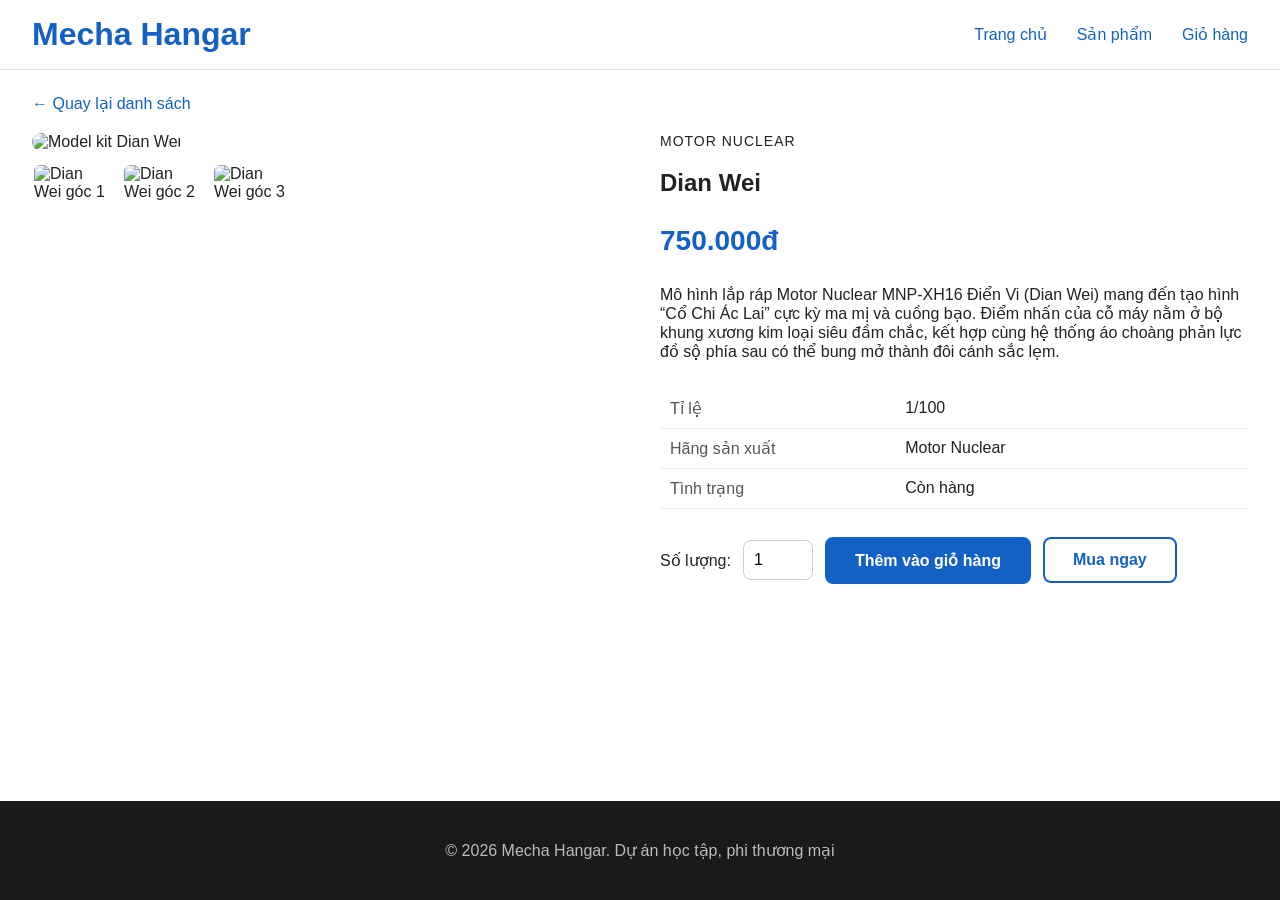
==== chi-tiet.html @ 4bf40a0e "Hoàn thành giao diện trang chủ, danh sách và chi tiết sản phẩm" ====
<!DOCTYPE html>
<html lang="vi">

<head>
    <meta charset="UTF-8">
    <meta name="viewport" content="width=device-width, initial-scale=1.0">
    <title>Chi tiết sản phẩm - Mecha Hangar</title>
    <link rel="stylesheet" href="style.css">

</head>

<body>

    <header class="site-header">
        <h1 class="logo">Mecha Hangar</h1>
        <nav>
            <a href="index.html">Trang chủ</a>
            <a href="san-pham.html">Sản phẩm</a>
            <a href="gio-hang.html">Giỏ hàng</a>
        </nav>
    </header>

    <main>
        <a href="san-pham.html" class="back-link">← Quay lại danh sách</a>

        <div class="product-detail">
            <div class="detail-gallery">
                <img src="https://placehold.co/600x600?text=Dian+Wei" alt="Model kit Dian Wei" class="main-image">
                <div class="thumbnails">
                    <img src="https://placehold.co/150x150?text=Anh+1" alt="Dian Wei góc 1">
                    <img src="https://placehold.co/150x150?text=Anh+2" alt="Dian Wei góc 2">
                    <img src="https://placehold.co/150x150?text=Anh+3" alt="Dian Wei góc 3">
                </div>
            </div>

            <div class="detail-info">
                <p class="brand">Motor Nuclear</p>
                <h2>Dian Wei</h2>
                <p class="price detail-price">750.000đ</p>
                <P>Mô hình lắp ráp Motor Nuclear MNP-XH16 Điển Vi (Dian Wei) mang đến tạo hình “Cổ Chi Ác Lai” cực kỳ ma
                    mị và cuồng bạo. Điểm nhấn của cỗ máy nằm ở bộ khung xương kim loại siêu đầm chắc, kết hợp cùng hệ
                    thống áo choàng phản lực đồ sộ phía sau có thể bung mở thành đôi cánh sắc lẹm. </P>

                <table class="specs">
                    <tr>
                        <th>Tỉ lệ</th>
                        <td>1/100</td>
                    </tr>
                    <tr>
                        <th>Hãng sản xuất</th>
                        <td>Motor Nuclear</td>
                    </tr>
                    <tr>
                        <th>Tình trạng</th>
                        <td>Còn hàng</td>
                    </tr>
                </table>

                <div class="buy-box">
                    <label for="quantity">Số lượng:</label>
                    <input type="number" id="quantity" class="quantity-input" value="1" min="1" max="10">
                    <button class="btn btn-primary" id="add-to-cart">Thêm vào giỏ hàng</button>
                    <button class="btn btn-secondary" id="buy-now">Mua ngay</button>
                </div>
            </div>
        </div>
    </main>

    <footer class="site-footer">
        <p>&copy; 2026 Mecha Hangar. Dự án học tập, phi thương mại</p>
    </footer>

</body>

</html>
---- style.css ----
* {
    box-sizing: border-box;
}

body {
    font-family: Arial, sans-serif;
    background-color: #ffffff;
    color: #222222;
    margin: 0;
    display: flex;
    flex-direction: column;
    min-height: 100vh;
}

.logo {
    color: #1461c5;
    font-size: 32px;
    margin: 0;
}

nav {
    display: flex;
    gap: 30px;
}

nav a {
    color: #1461c5;
    text-decoration: none;
}

nav a:hover {
    text-decoration: underline;
}

.product-card {
    width: 220px;
    padding: 16px;
    border: 1px solid #dddddd;
    border-radius: 10px;
}

.product-card img {
    width: 100%;
}

.price {
    color: #1461c5;
    font-weight: bold;
    font-size: 18px;
}

.product-list {
    display: flex;
    flex-wrap: wrap;
    gap: 20px;
    justify-content: center;
}

.site-header {
    display: flex;
    justify-content: space-between;
    align-items: center;
    padding: 16px 32px;
    border-bottom: 1px solid #dddddd;
}

main {
    padding: 24px 32px;
    flex: 1;
}

.hero {
    background: linear-gradient(135deg, #0d3b8a, #1461c5);
    color: #ffffff;
    text-align: center;
    padding: 64px 32px;
    border-radius: 12px;
    margin-bottom: 32px;
}

.hero-title {
    font-size: 40px;
    margin-top: 0;
    margin-bottom: 12px;
}

.tagline {
    font-size: 18px;
    margin-bottom: 28px;
}

.btn {
    display: inline-block;
    background-color: #ffffff;
    color: #1461c5;
    font-weight: bold;
    text-decoration: none;
    padding: 12px 28px;
    border-radius: 8px;
    transition: background-color 0.2s;
    font-size: 16px;
    font-family: inherit;
    cursor: pointer;
}

.btn:hover {
    background-color: #dce8fb;
}

.site-footer {
    background-color: #1a1a1a;
    color: #bbbbbb;
    text-align: center;
    padding: 24px;
    margin-top: 40px;
}

.product-grid {
    display: grid;
    grid-template-columns: repeat(4, 1fr);
    gap: 20px;
}

.product-grid .product-card {
    width: auto;
}

.toolbar {
    display: flex;
    flex-wrap: wrap;
    align-items: center;
    gap: 16px;
    margin-bottom: 24px;
}

.search-input {
    flex: 1;
    min-width: 220px;
    padding: 10px 14px;
    border: 1px solid #cccccc;
    border-radius: 8px;
    font-size: 16px;
}

.search-input:focus,
.quantity-input:focus {
    outline: none;
    border-color: #1461c5;
    box-shadow: 0 0 0 3px #dce8fb;
}

.filter-group {
    display: flex;
    align-items: center;
    gap: 8px;
}

select {
    padding: 10px;
    border: 1px solid #cccccc;
    border-radius: 8px;
    font-size: 16px;
    background-color: #ffffff;
}

.back-link {
    display: inline-block;
    color: #1461c5;
    text-decoration: none;
    margin-bottom: 20px;
}

.product-detail {
    display: grid;
    grid-template-columns: 1fr 1fr;
    gap: 40px;
}

.main-image {
    width: 100%;
    border-radius: 12px;
}

.thumbnails {
    display: flex;
    gap: 10px;
    margin-top: 12px;
}

.thumbnails img {
    width: 80px;
    border-radius: 8px;
    border: 2px solid transparent;
    cursor: pointer;
}

.thumbnails img:hover {
    border-color: #1461c5;
}

.brand {
    corlor: #777777;
    text-transform: uppercase;
    letter-spacing: 1px;
    font-size: 14px;
    margin: 0;
}

.detail-price {
    font-size: 28px;
}

.specs {
    width: 100%;
    border-collapse: collapse;
    margin: 28px 0;
}

.specs th,
.specs td {
    text-align: left;
    padding: 10px;
    border-bottom: 1px solid #eeeeee;
}

.specs th {
    width: 40%;
    color: #555555;
    font-weight: normal;
}

.buy-box {
    display: flex;
    flex-wrap: wrap;
    align-items: center;
    gap: 12px;
}

.quantity-input {
    width: 70px;
    padding: 10px;
    border: 1px solid #cccccc;
    border-radius: 8px;
    font-size: 16px;
}

.btn-primary {
    background-color: #1461c5;
    color: #ffffff;
    border: 2px solid #1461c5;
}

.btn-primary:hover {
    background-color: #0d3b8a;
    border-color: #0d3b8a;
}

.btn-secondary {
    background-color: #ffffff;
    color: #1461c5;
    border: 2px solid #1461c5;
}

.btn-secondary:hover {
    background-color: #0d3b8a;
    border-color: #0d3b8a;
    color: #ffffff;
}

.product-card h3 a {
    color: inherit;
    text-decoration: none;
}

.product-card h3 a:hover {
    color: #1461c5;
}

@media (max-width: 900px) {
    .product-grid {
        grid-template-columns: repeat(3, 1fr);
    }
}

@media (max-width: 600px) {
    .site-header {
        flex-direction: column;
        gap: 12px;
        padding: 16px;
    }

    main {
        padding: 16px;
    }

    .hero {
        padding: 40px 20px;
    }

    .hero-title {
        font-size: 28px;
    }

    .product-card {
        width: calc(50% - 10px);
    }

    .product-grid {
        grid-template-columns: repeat(2, 1fr);
    }

    .product-detail {
        grid-template-columns: 1fr;
        gap: 24px;
    }
}
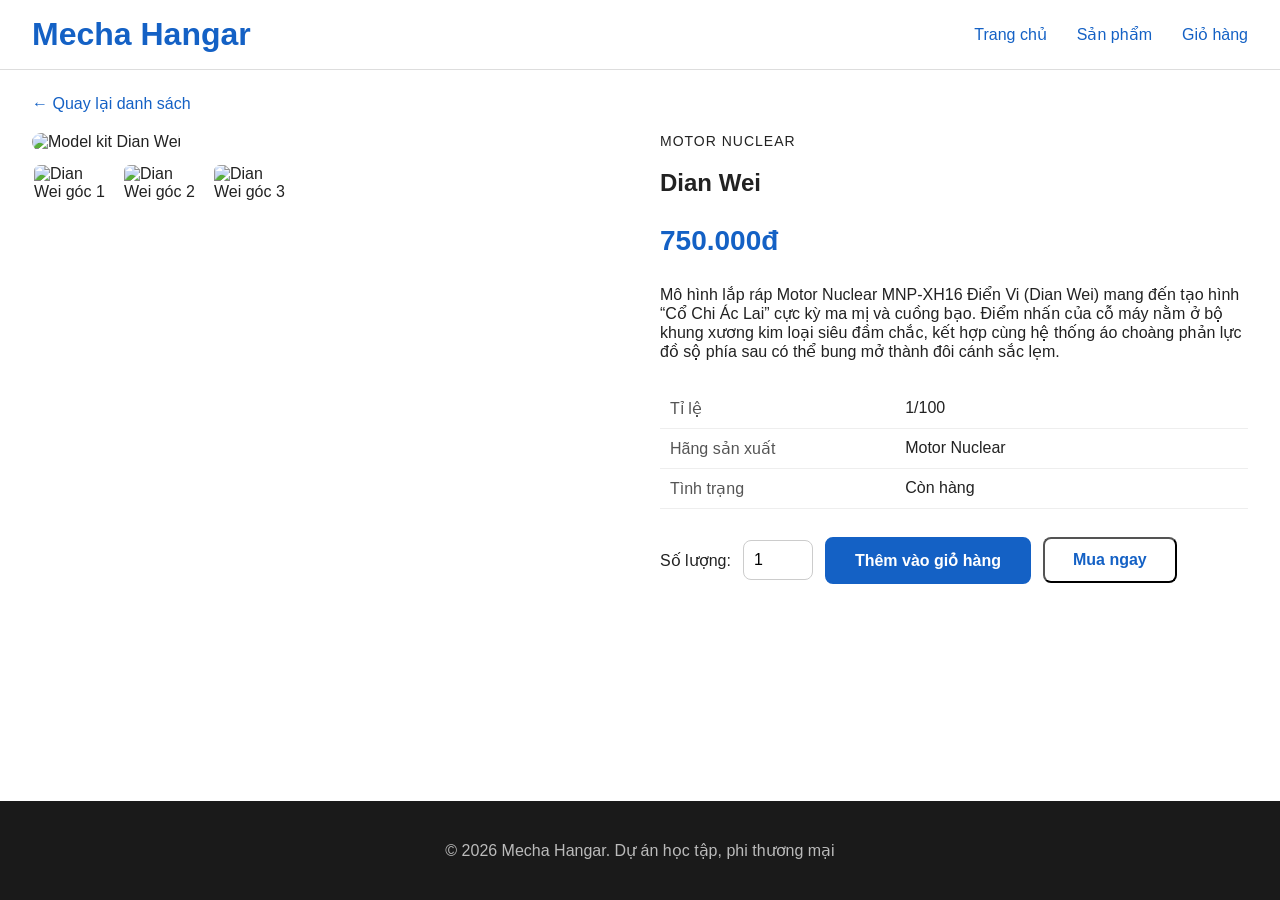
==== commit 64437fd9: "Thêm dữ liệu sản phẩm bằng JavaScript" ====
--- a/chi-tiet.html
+++ b/chi-tiet.html
@@ -60,7 +60,8 @@
                     <label for="quantity">Số lượng:</label>
                     <input type="number" id="quantity" class="quantity-input" value="1" min="1" max="10">
                     <button class="btn btn-primary" id="add-to-cart">Thêm vào giỏ hàng</button>
-                    <button class="btn btn-secondary" id="buy-now">Mua ngay</button>
+                    <button class="btn btn-second
+                    ary" id="buy-now">Mua ngay</button>
                 </div>
             </div>
         </div>
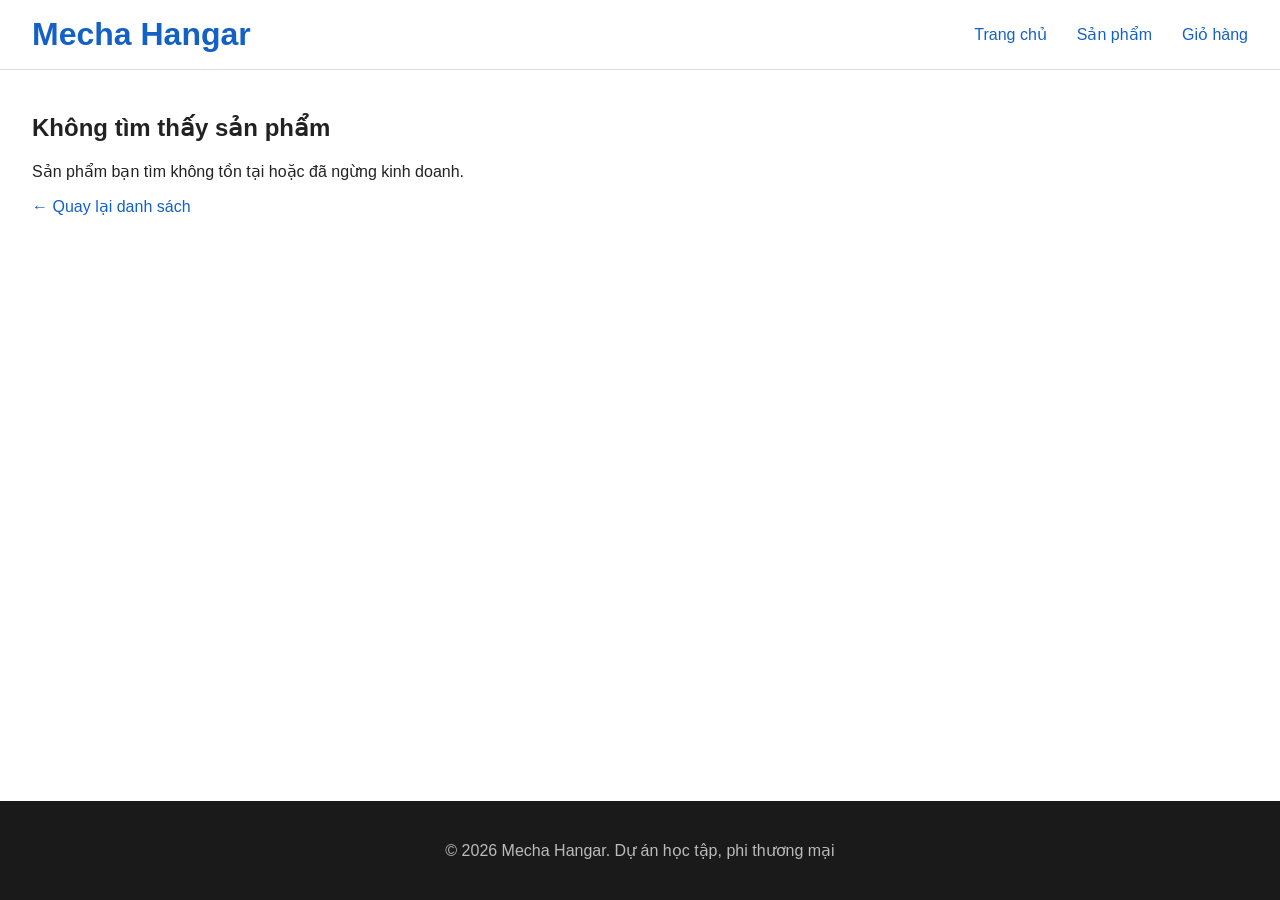
==== commit 4301b1d8: "Thêm hàm dùng chung và sự kiện ảnh thumbnail, thông báo thêm vào giỏ" ====
--- a/chi-tiet.html
+++ b/chi-tiet.html
@@ -25,34 +25,33 @@
 
         <div class="product-detail">
             <div class="detail-gallery">
-                <img src="https://placehold.co/600x600?text=Dian+Wei" alt="Model kit Dian Wei" class="main-image">
+                <img src="https://placehold.co/600x600?text=Model+kit" alt="Model kit" class="main-image"
+                    id="main-image">
                 <div class="thumbnails">
-                    <img src="https://placehold.co/150x150?text=Anh+1" alt="Dian Wei góc 1">
-                    <img src="https://placehold.co/150x150?text=Anh+2" alt="Dian Wei góc 2">
-                    <img src="https://placehold.co/150x150?text=Anh+3" alt="Dian Wei góc 3">
+                    <img src="https://placehold.co/150x150?text=Anh+1" alt="Model kit góc 1">
+                    <img src="https://placehold.co/150x150?text=Anh+2" alt="Model kit góc 2">
+                    <img src="https://placehold.co/150x150?text=Anh+3" alt="Model kit góc 3">
                 </div>
             </div>
 
             <div class="detail-info">
-                <p class="brand">Motor Nuclear</p>
-                <h2>Dian Wei</h2>
-                <p class="price detail-price">750.000đ</p>
-                <P>Mô hình lắp ráp Motor Nuclear MNP-XH16 Điển Vi (Dian Wei) mang đến tạo hình “Cổ Chi Ác Lai” cực kỳ ma
-                    mị và cuồng bạo. Điểm nhấn của cỗ máy nằm ở bộ khung xương kim loại siêu đầm chắc, kết hợp cùng hệ
-                    thống áo choàng phản lực đồ sộ phía sau có thể bung mở thành đôi cánh sắc lẹm. </P>
+                <p class="brand" id="product-brand">Tên hãng</p>
+                <h2 id="product-name">Tên sản phẩm</h2>
+                <p class="price detail-price" id="product-price">0đ</p>
+                <p id="product-description">Mô tả sản phẩm</p>
 
                 <table class="specs">
                     <tr>
                         <th>Tỉ lệ</th>
-                        <td>1/100</td>
+                        <td id="spec-scale"></td>
                     </tr>
                     <tr>
                         <th>Hãng sản xuất</th>
-                        <td>Motor Nuclear</td>
+                        <td id="spec-brand"></td>
                     </tr>
                     <tr>
                         <th>Tình trạng</th>
-                        <td>Còn hàng</td>
+                        <td id="spec-status"></td>
                     </tr>
                 </table>
 
@@ -60,8 +59,7 @@
                     <label for="quantity">Số lượng:</label>
                     <input type="number" id="quantity" class="quantity-input" value="1" min="1" max="10">
                     <button class="btn btn-primary" id="add-to-cart">Thêm vào giỏ hàng</button>
-                    <button class="btn btn-second
-                    ary" id="buy-now">Mua ngay</button>
+                    <button class="btn btn-secondary" id="buy-now">Mua ngay</button>
                 </div>
             </div>
         </div>
@@ -71,6 +69,8 @@
         <p>&copy; 2026 Mecha Hangar. Dự án học tập, phi thương mại</p>
     </footer>
 
+    <script src="data.js"></script>
+    <script src="chi-tiet.js"></script>
 </body>
 
 </html>
--- a/style.css
+++ b/style.css
@@ -143,6 +143,7 @@
 }
 
 .search-input:focus,
+select:focus,
 .quantity-input:focus {
     outline: none;
     border-color: #1461c5;
@@ -198,8 +199,12 @@
     border-color: #1461c5;
 }
 
+.thumbnails img.active {
+    border-color: #1461c5;
+}
+
 .brand {
-    corlor: #777777;
+    color: #777777;
     text-transform: uppercase;
     letter-spacing: 1px;
     font-size: 14px;
@@ -276,6 +281,16 @@
     color: #1461c5;
 }
 
+.out-of-stock {
+    color: #690202;
+    font-weight: bold;
+}
+
+.btn:disabled {
+    opacity: 0.4;
+    pointer-events: none;
+}
+
 @media (max-width: 900px) {
     .product-grid {
         grid-template-columns: repeat(3, 1fr);
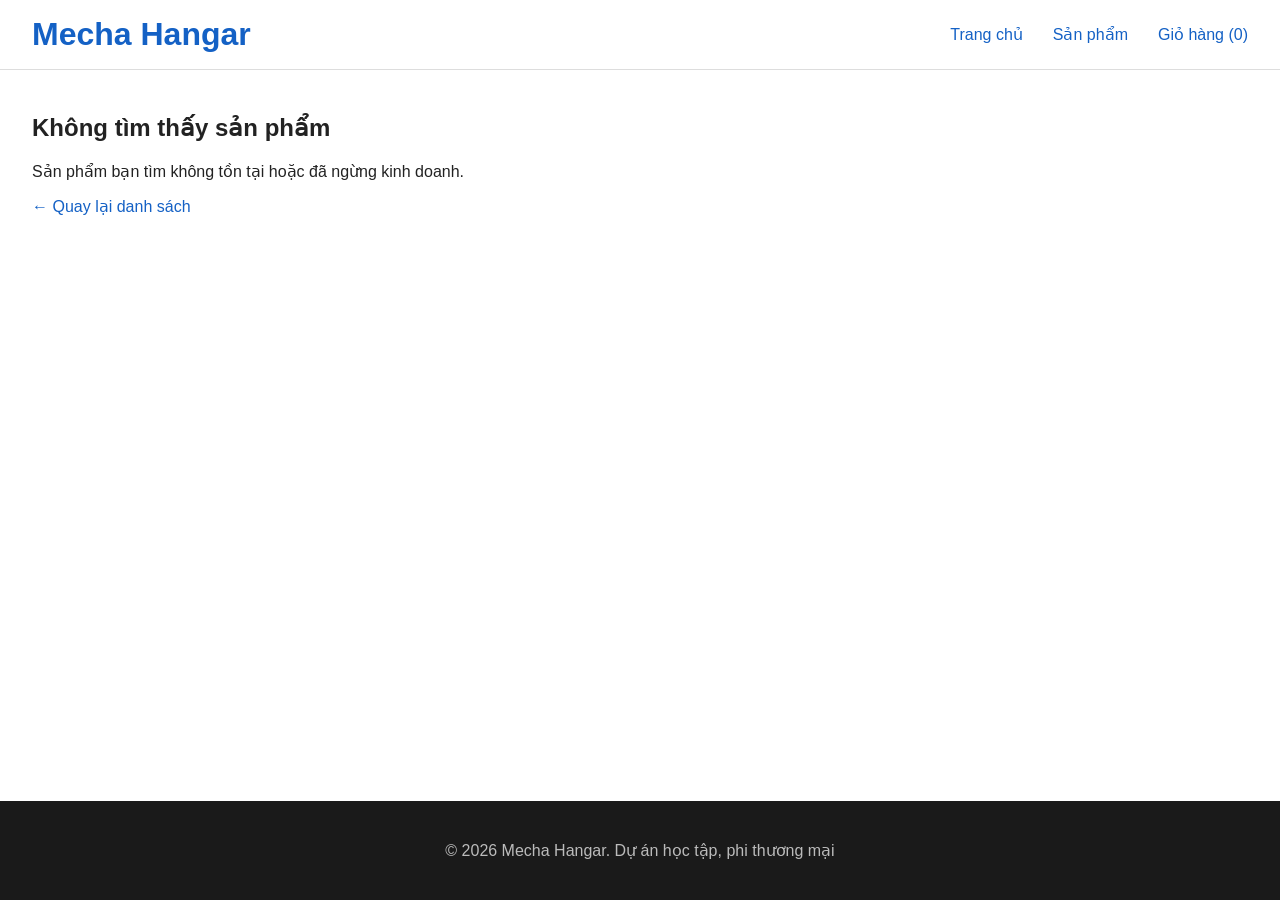
==== commit fec5a09e: "Bổ sung lưu giỏ hàng bằng localStorage" ====
--- a/chi-tiet.html
+++ b/chi-tiet.html
@@ -16,7 +16,7 @@
         <nav>
             <a href="index.html">Trang chủ</a>
             <a href="san-pham.html">Sản phẩm</a>
-            <a href="gio-hang.html">Giỏ hàng</a>
+            <a href="gio-hang.html">Giỏ hàng (<span id="cart-count">0</span>)</a>
         </nav>
     </header>
 
@@ -70,6 +70,7 @@
     </footer>
 
     <script src="data.js"></script>
+    <script src="cart.js"></script>
     <script src="chi-tiet.js"></script>
 </body>
 
--- a/style.css
+++ b/style.css
@@ -291,6 +291,13 @@
     pointer-events: none;
 }
 
+.empty-message {
+    grid-column: 1 / -1;
+    text-align: center;
+    color: #777777;
+    padding: 40px 0;
+}
+
 @media (max-width: 900px) {
     .product-grid {
         grid-template-columns: repeat(3, 1fr);
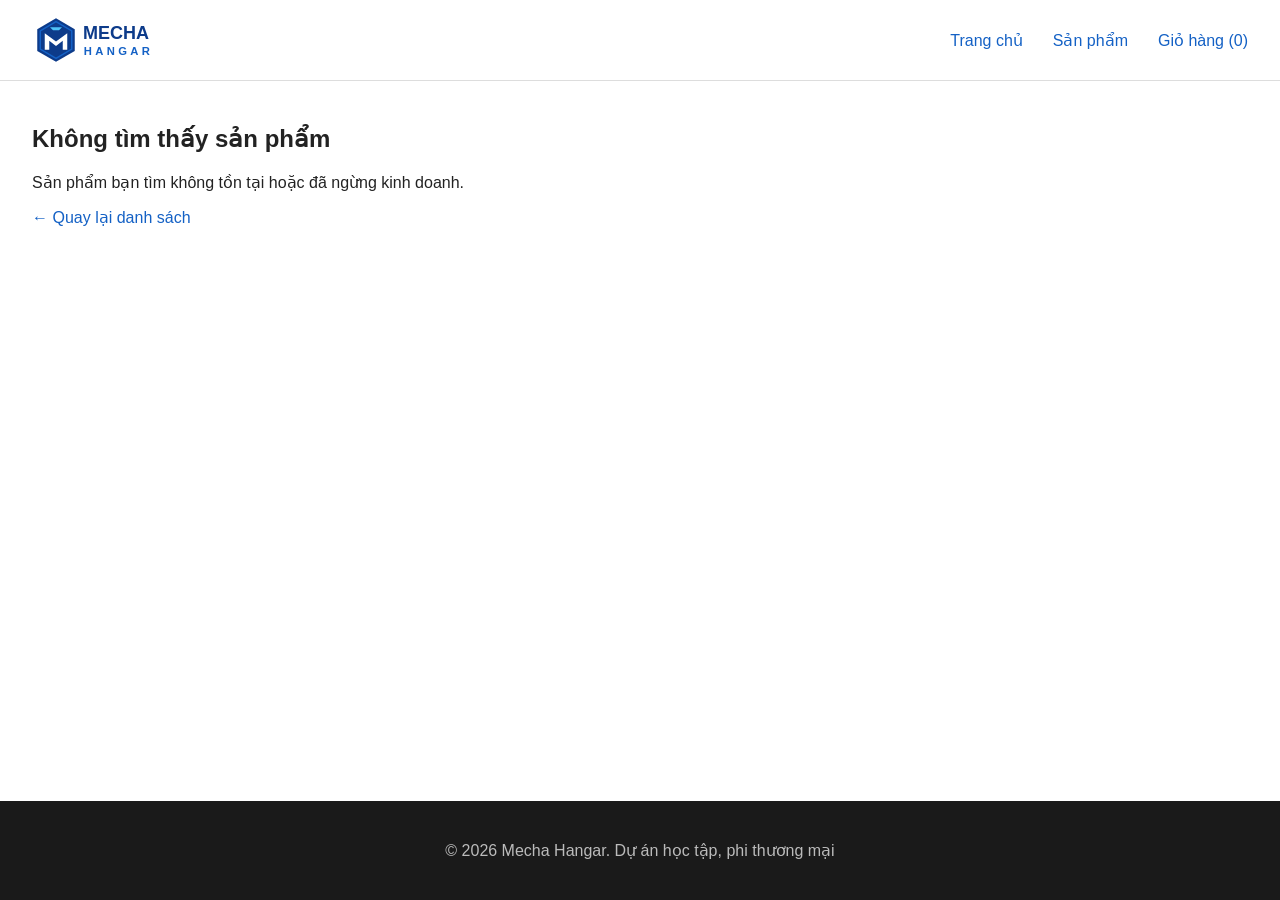
==== commit 8f0613a9: "Cập nhật Logo web" ====
--- a/chi-tiet.html
+++ b/chi-tiet.html
@@ -12,7 +12,11 @@
 <body>
 
     <header class="site-header">
-        <h1 class="logo">Mecha Hangar</h1>
+        <h1 class="logo">
+            <a href="index.html">
+                <img src="images/logo.svg" alt="Mecha Hangar">
+            </a>
+        </h1>
         <nav>
             <a href="index.html">Trang chủ</a>
             <a href="san-pham.html">Sản phẩm</a>
@@ -27,11 +31,7 @@
             <div class="detail-gallery">
                 <img src="https://placehold.co/600x600?text=Model+kit" alt="Model kit" class="main-image"
                     id="main-image">
-                <div class="thumbnails">
-                    <img src="https://placehold.co/150x150?text=Anh+1" alt="Model kit góc 1">
-                    <img src="https://placehold.co/150x150?text=Anh+2" alt="Model kit góc 2">
-                    <img src="https://placehold.co/150x150?text=Anh+3" alt="Model kit góc 3">
-                </div>
+                <div class="thumbnails" id="thumbnails"></div>
             </div>
 
             <div class="detail-info">
--- a/style.css
+++ b/style.css
@@ -18,6 +18,20 @@
     margin: 0;
 }
 
+.logo a {
+    display: flex;
+    align-items: center;
+    gap: 10px;
+    color: inherit;
+    text-decoration: none;
+}
+
+.logo img {
+    display: block;
+    height: 48px;
+    width: auto;
+}
+
 nav {
     display: flex;
     gap: 30px;
@@ -41,6 +55,10 @@
 
 .product-card img {
     width: 100%;
+    aspect-ratio: 1 / 1;
+    object-fit: cover;
+    border-radius: 8px;
+    background-color: #f2f2f2;
 }
 
 .price {
@@ -70,7 +88,11 @@
 }
 
 .hero {
-    background: linear-gradient(135deg, #0d3b8a, #1461c5);
+    background:
+        linear-gradient(rgba(10, 30, 70, 0.65), rgba(10, 30, 70, 0.65)),
+        url("images/banner.webp");
+    background-size: cover;
+    background-position: center;
     color: #ffffff;
     text-align: center;
     padding: 64px 32px;
@@ -82,11 +104,13 @@
     font-size: 40px;
     margin-top: 0;
     margin-bottom: 12px;
+    text-shadow: 0 2px 8px rgba(0, 0, 0, 0.5);
 }
 
 .tagline {
     font-size: 18px;
     margin-bottom: 28px;
+    text-shadow: 0 2px 8px rgba(0, 0, 0, 0.5);
 }
 
 .btn {
@@ -144,7 +168,8 @@
 
 .search-input:focus,
 select:focus,
-.quantity-input:focus {
+.quantity-input:focus,
+.form-control:focus {
     outline: none;
     border-color: #1461c5;
     box-shadow: 0 0 0 3px #dce8fb;
@@ -179,7 +204,10 @@
 
 .main-image {
     width: 100%;
+    aspect-ratio: 1 / 1;
+    object-fit: cover;
     border-radius: 12px;
+    background-color: #f2f2f2;
 }
 
 .thumbnails {
@@ -193,6 +221,8 @@
     border-radius: 8px;
     border: 2px solid transparent;
     cursor: pointer;
+    aspect-ratio: 1 / 1;
+    object-fit: cover;
 }
 
 .thumbnails img:hover {
@@ -298,6 +328,190 @@
     padding: 40px 0;
 }
 
+.hidden {
+    display: none;
+}
+
+.cart-layout {
+    display: grid;
+    grid-template-columns: 2fr 1fr;
+    gap: 32px;
+    align-items: start;
+}
+
+.cart-item {
+    display: grid;
+    grid-template-columns: 80px 1fr auto auto auto;
+    align-items: center;
+    gap: 16px;
+    padding: 16px 0;
+    border-bottom: 1px solid #eeeeee;
+}
+
+.cart-item-image {
+    width: 80px;
+    border-radius: 8px;
+    aspect-ratio: 1 / 1;
+    object-fit: cover;
+}
+
+.cart-item-info h3 {
+    margin: 0 0 4px;
+    font-size: 16px;
+}
+
+.cart-item-info h3 a {
+    color: inherit;
+    text-decoration: none;
+}
+
+.cart-item-info .price {
+    margin: 4px 0 0;
+    font-size: 15px;
+}
+
+.quantity-control {
+    display: flex;
+    align-items: center;
+    gap: 10px;
+}
+
+.qty-btn {
+    width: 32px;
+    height: 32px;
+    border: 1px solid #cccccc;
+    border-radius: 6px;
+    background-color: #ffffff;
+    font-size: 18px;
+    font-family: inherit;
+    cursor: pointer;
+}
+
+.qty-btn:hover {
+    border-color: #1461c5;
+    color: #1461c5;
+}
+
+.line-total {
+    margin: 0;
+    min-width: 110px;
+    text-align: right;
+    font-weight: bold;
+}
+
+.remove-btn {
+    background: none;
+    border: none;
+    color: #c62828;
+    font-size: 14px;
+    font-family: inherit;
+    cursor: pointer;
+}
+
+.remove-btn:hover {
+    text-decoration: underline;
+}
+
+.cart-summary {
+    border: 1px solid #dddddd;
+    border-radius: 12px;
+    padding: 24px;
+}
+
+.cart-summary h3 {
+    margin-top: 0;
+}
+
+.summary-row {
+    display: flex;
+    justify-content: space-between;
+    margin-bottom: 12px;
+}
+
+.summary-total {
+    font-size: 20px;
+    font-weight: bold;
+    border-top: 1px solid #eeeeee;
+    padding-top: 12px;
+}
+
+.checkout-btn {
+    display: block;
+    text-align: center;
+    margin-top: 16px;
+}
+
+.empty-cart {
+    text-align: center;
+    padding: 40px 0;
+}
+
+.checkout-layout {
+    display: grid;
+    grid-template-columns: 2fr 1fr;
+    gap: 32px;
+    align-items: start;
+}
+
+.checkout-form h3 {
+    margin-top: 24px;
+}
+
+.form-group {
+    margin-bottom: 16px;
+}
+
+.form-group label {
+    display: block;
+    margin-bottom: 6px;
+    font-weight: bold;
+}
+
+.form-control {
+    width: 100%;
+    padding: 10px 14px;
+    border: 1px solid #cccccc;
+    border-radius: 8px;
+    font-size: 16px;
+    font-family: inherit;
+}
+
+textarea.form-control {
+    min-height: 80px;
+    resize: vertical;
+}
+
+.form-control.invalid {
+    border-color: #c62828;
+}
+
+.error-message {
+    margin: 6px 0 0;
+    color: #c62828;
+    font-size: 14px;
+}
+
+.form-group .radio-option {
+    display: flex;
+    align-items: center;
+    gap: 8px;
+    font-weight: normal;
+    cursor: pointer;
+}
+
+.order-item {
+    display: flex;
+    justify-content: space-between;
+    gap: 12px;
+    margin-bottom: 10px;
+    font-size: 15px;
+}
+
+.order-success {
+    text-align: center;
+    padding: 40px 0;
+}
+
 @media (max-width: 900px) {
     .product-grid {
         grid-template-columns: repeat(3, 1fr);
@@ -335,4 +549,31 @@
         grid-template-columns: 1fr;
         gap: 24px;
     }
+
+    .cart-layout {
+        grid-template-columns: 1fr;
+    }
+
+    .cart-item {
+        grid-template-columns: 64px 1fr;
+    }
+
+    .cart-item-image {
+        width: 64px;
+    }
+
+    .quantity-control,
+    .line-total,
+    .remove-btn {
+        grid-column: 2;
+        justify-self: start;
+    }
+
+    .line-total {
+        text-align: left;
+    }
+
+    .checkout-layout {
+        grid-template-columns: 1fr;
+    }
 }
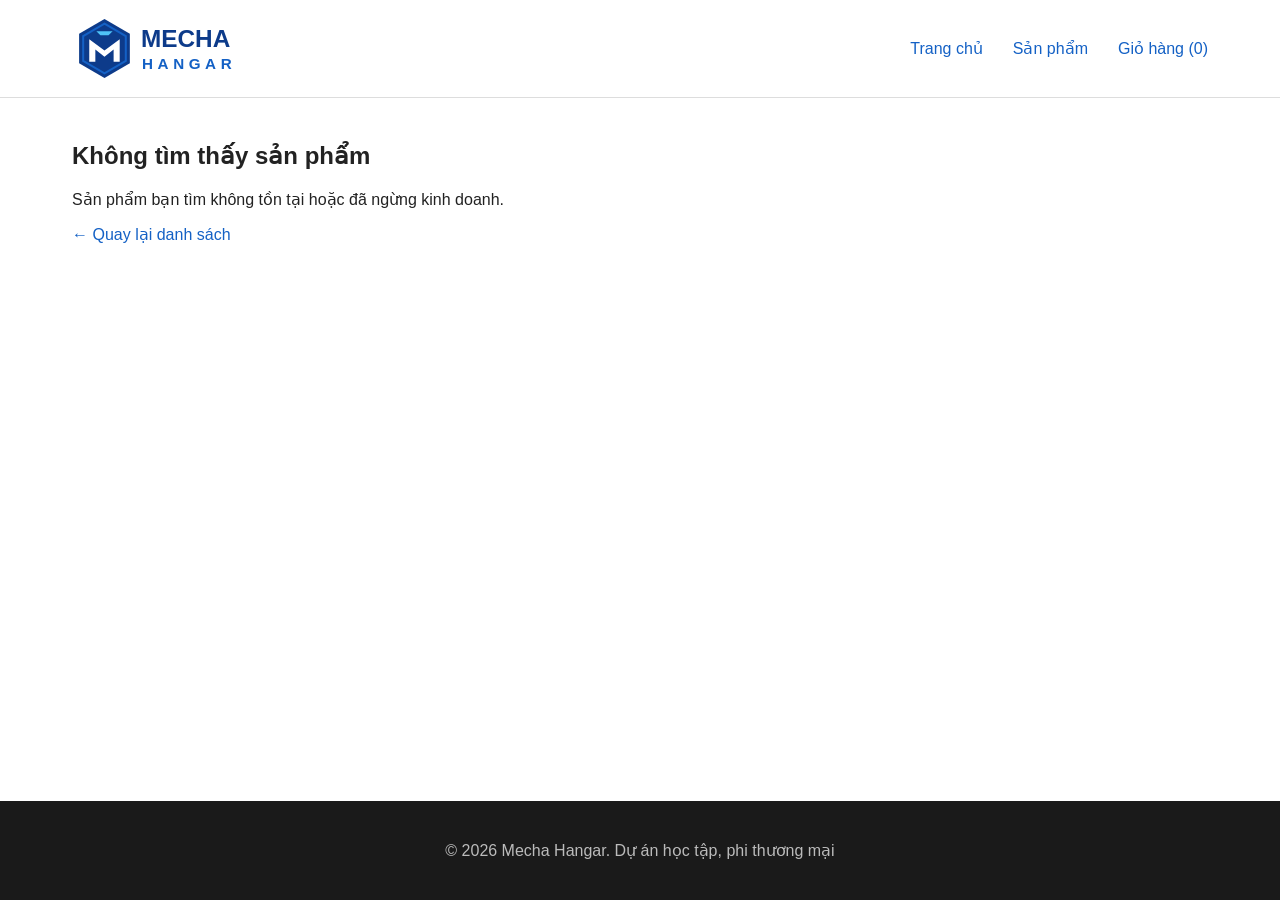
==== commit f36e5a68: "Thêm icon web trên tab trình duyệt" ====
--- a/chi-tiet.html
+++ b/chi-tiet.html
@@ -5,8 +5,8 @@
     <meta charset="UTF-8">
     <meta name="viewport" content="width=device-width, initial-scale=1.0">
     <title>Chi tiết sản phẩm - Mecha Hangar</title>
+    <link rel="icon" type="image/svg" href="images/logo-icon.svg">
     <link rel="stylesheet" href="style.css">
-
 </head>
 
 <body>
--- a/style.css
+++ b/style.css
@@ -28,7 +28,7 @@
 
 .logo img {
     display: block;
-    height: 48px;
+    height: 65px;
     width: auto;
 }
 
@@ -78,13 +78,16 @@
     display: flex;
     justify-content: space-between;
     align-items: center;
-    padding: 16px 32px;
+    padding: 16px max(32px, calc((100% - 1200px) / 2 + 32px));
     border-bottom: 1px solid #dddddd;
 }
 
 main {
     padding: 24px 32px;
     flex: 1;
+    width: 100%;
+    max-width: 1200px;
+    margin: 0 auto;
 }
 
 .hero {
